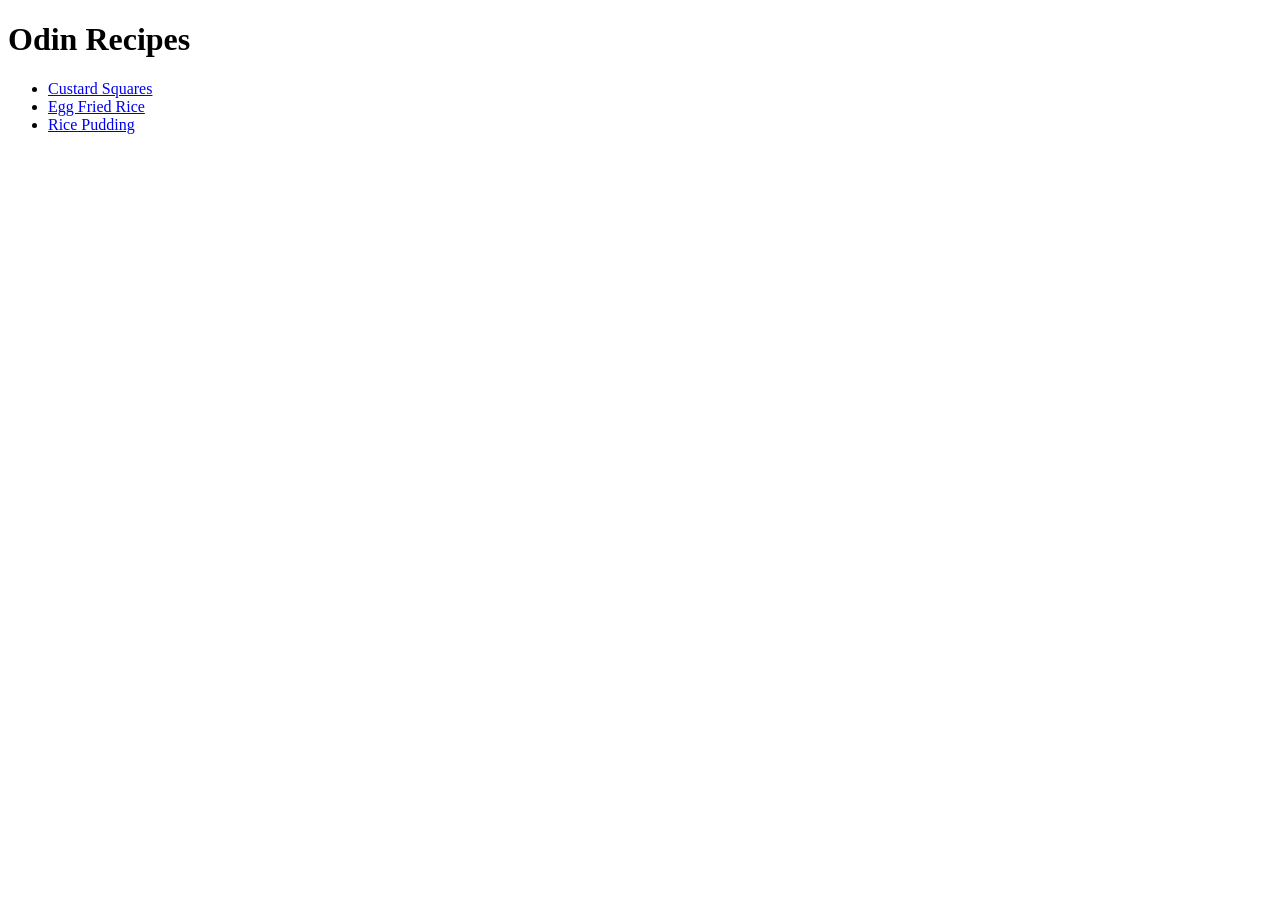
==== index.html @ 12f70388 "forgot to stage index.html" ====
<!doctype html>
<html lang="en">
    <head>
        <meta charset="UTF-8" />
        <meta name="viewport" content="width=device-width, initial-scale=1.0" />
        <title>Odin Recipes</title>
    </head>
    <body>
        <h1>Odin Recipes</h1>
        <ul>
            <li><a href="./recipes/custard-square.html">Custard Squares</a></li>
            <li><a href="./recipes/egg-fried-rice.html">Egg Fried Rice</a></li>
            <li><a href="./recipes/rice-pudding.html">Rice Pudding</a></li>
        </ul>
    </body>
</html>
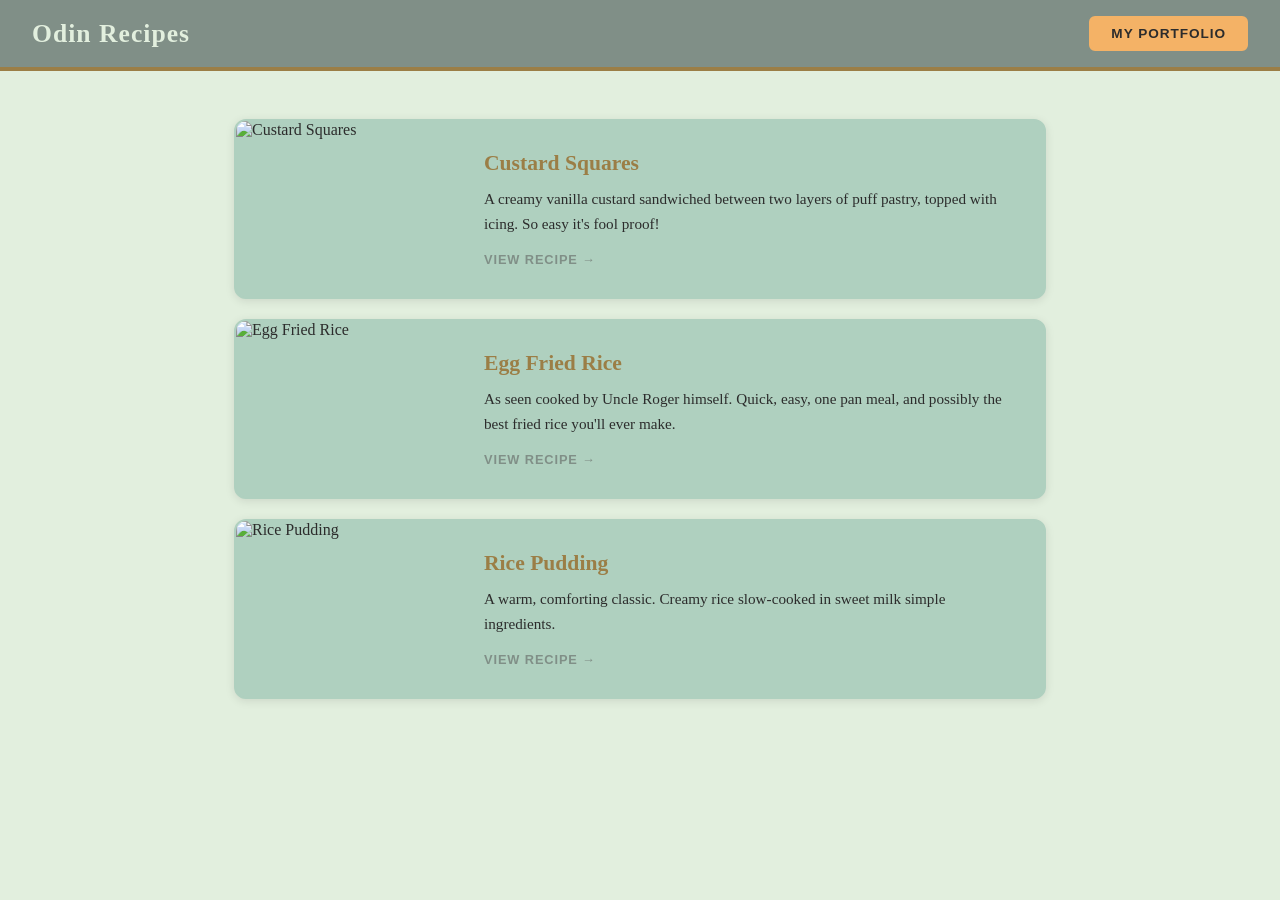
==== commit 357c224f: "added css styles to index.html" ====
--- a/index.html
+++ b/index.html
@@ -2,15 +2,72 @@
 <html lang="en">
     <head>
         <meta charset="UTF-8" />
+        <link rel="stylesheet" href="./styles.css" />
         <meta name="viewport" content="width=device-width, initial-scale=1.0" />
         <title>Odin Recipes</title>
     </head>
     <body>
-        <h1>Odin Recipes</h1>
-        <ul>
-            <li><a href="./recipes/custard-square.html">Custard Squares</a></li>
-            <li><a href="./recipes/egg-fried-rice.html">Egg Fried Rice</a></li>
-            <li><a href="./recipes/rice-pudding.html">Rice Pudding</a></li>
-        </ul>
+        <div class="header">
+            <div class="top-bar">
+                <div class="title">
+                    <h1>Odin Recipes</h1>
+                </div>
+                <div class="nav">
+                    <a href="#" class="nav-cta">My Portfolio</a>
+                </div>
+            </div>
+        </div>
+
+        <main class="recipe-list">
+            <a href="./recipes/custard-square.html" class="recipe-card">
+                <img
+                    src="https://storage.ghost.io/c/14/e5/14e54dda-2672-4423-a0f0-632d047aeded/content/images/size/w1140/2023/06/DSC_6307.JPG"
+                    alt="Custard Squares"
+                    style="object-position: center 30%"
+                />
+                <div class="recipe-info">
+                    <h2>Custard Squares</h2>
+                    <p>
+                        A creamy vanilla custard sandwiched between two layers
+                        of puff pastry, topped with icing. So easy it's fool
+                        proof!
+                    </p>
+                    <span class="recipe-cta">View Recipe &rarr;</span>
+                </div>
+            </a>
+
+            <a href="./recipes/egg-fried-rice.html" class="recipe-card">
+                <img
+                    src="https://imhungryforthat.com/wp-content/uploads/2022/01/fried-rice-recipe.jpg.webp"
+                    alt="Egg Fried Rice"
+                    style="object-position: center 70%"
+                />
+                <div class="recipe-info">
+                    <h2>Egg Fried Rice</h2>
+                    <p>
+                        As seen cooked by Uncle Roger himself. Quick, easy, one
+                        pan meal, and possibly the best fried rice you'll ever
+                        make.
+                    </p>
+                    <span class="recipe-cta">View Recipe &rarr;</span>
+                </div>
+            </a>
+
+            <a href="./recipes/rice-pudding.html" class="recipe-card">
+                <img
+                    src="https://easysweetmeal.b-cdn.net/images/old-fashioned-rice-pudding.jpg"
+                    alt="Rice Pudding"
+                    style="object-position: center 20%"
+                />
+                <div class="recipe-info">
+                    <h2>Rice Pudding</h2>
+                    <p>
+                        A warm, comforting classic. Creamy rice slow-cooked in
+                        sweet milk simple ingredients.
+                    </p>
+                    <span class="recipe-cta">View Recipe &rarr;</span>
+                </div>
+            </a>
+        </main>
     </body>
 </html>
--- a/styles.css
+++ b/styles.css
@@ -0,0 +1,131 @@
+/* === Base === */
+* {
+    box-sizing: border-box;
+    margin: 0;
+    padding: 0;
+}
+
+body {
+    background-color: #e2efde;
+    font-family: Georgia, "Times New Roman", serif;
+    color: #2c2c2c;
+    min-height: 100vh;
+}
+
+/* === Header === */
+.top-bar {
+    background-color: #808f87;
+    display: flex;
+    justify-content: space-between;
+    align-items: center;
+    padding: 16px 32px;
+    border-bottom: 4px solid #9b7e46;
+}
+
+.top-bar h1 {
+    color: #e2efde;
+    font-size: 1.6rem;
+    letter-spacing: 0.04em;
+}
+
+.nav-cta {
+    display: inline-block;
+    padding: 8px 20px;
+    background-color: #f4b266;
+    color: #2c2c2c;
+    text-decoration: none;
+    font-family: Arial, sans-serif;
+    font-size: 0.85rem;
+    font-weight: bold;
+    letter-spacing: 0.07em;
+    text-transform: uppercase;
+    border-radius: 6px;
+    border: 2px solid #f4b266;
+    transition:
+        background-color 0.2s ease,
+        color 0.2s ease,
+        border-color 0.2s ease;
+}
+
+.nav-cta:hover {
+    background-color: transparent;
+    color: #f4b266;
+}
+
+/* === Recipe List === */
+.recipe-list {
+    max-width: 860px;
+    margin: 48px auto;
+    padding: 0 24px;
+    display: flex;
+    flex-direction: column;
+    gap: 20px;
+}
+
+/* === Recipe Card === */
+.recipe-card {
+    display: flex;
+    flex-direction: row;
+    align-items: stretch;
+    height: 180px;
+    text-decoration: none;
+    color: inherit;
+    background-color: #afd0bf;
+    border-radius: 12px;
+    overflow: hidden;
+    border: 2px solid #afd0bf;
+    box-shadow: 0 2px 10px rgba(0, 0, 0, 0.1);
+    transition:
+        transform 0.2s ease,
+        box-shadow 0.2s ease,
+        border-color 0.2s ease;
+}
+
+.recipe-card:hover {
+    transform: translateY(-4px);
+    box-shadow: 0 10px 28px rgba(0, 0, 0, 0.15);
+    border-color: #f4b266;
+}
+
+.recipe-card img {
+    width: 220px;
+    height: 100%;
+    object-fit: cover;
+    flex-shrink: 0;
+}
+
+.recipe-info {
+    padding: 24px 28px;
+    display: flex;
+    flex-direction: column;
+    justify-content: center;
+    gap: 10px;
+    background-color: #afd0bf;
+}
+
+.recipe-info h2 {
+    font-size: 1.35rem;
+    color: #9b7e46;
+}
+
+.recipe-info p {
+    font-size: 0.95rem;
+    line-height: 1.65;
+    color: #2c2c2c;
+}
+
+.recipe-cta {
+    display: inline-block;
+    margin-top: 6px;
+    font-size: 0.8rem;
+    font-family: Arial, sans-serif;
+    font-weight: bold;
+    letter-spacing: 0.07em;
+    text-transform: uppercase;
+    color: #808f87;
+    transition: color 0.2s;
+}
+
+.recipe-card:hover .recipe-cta {
+    color: #f4b266;
+}
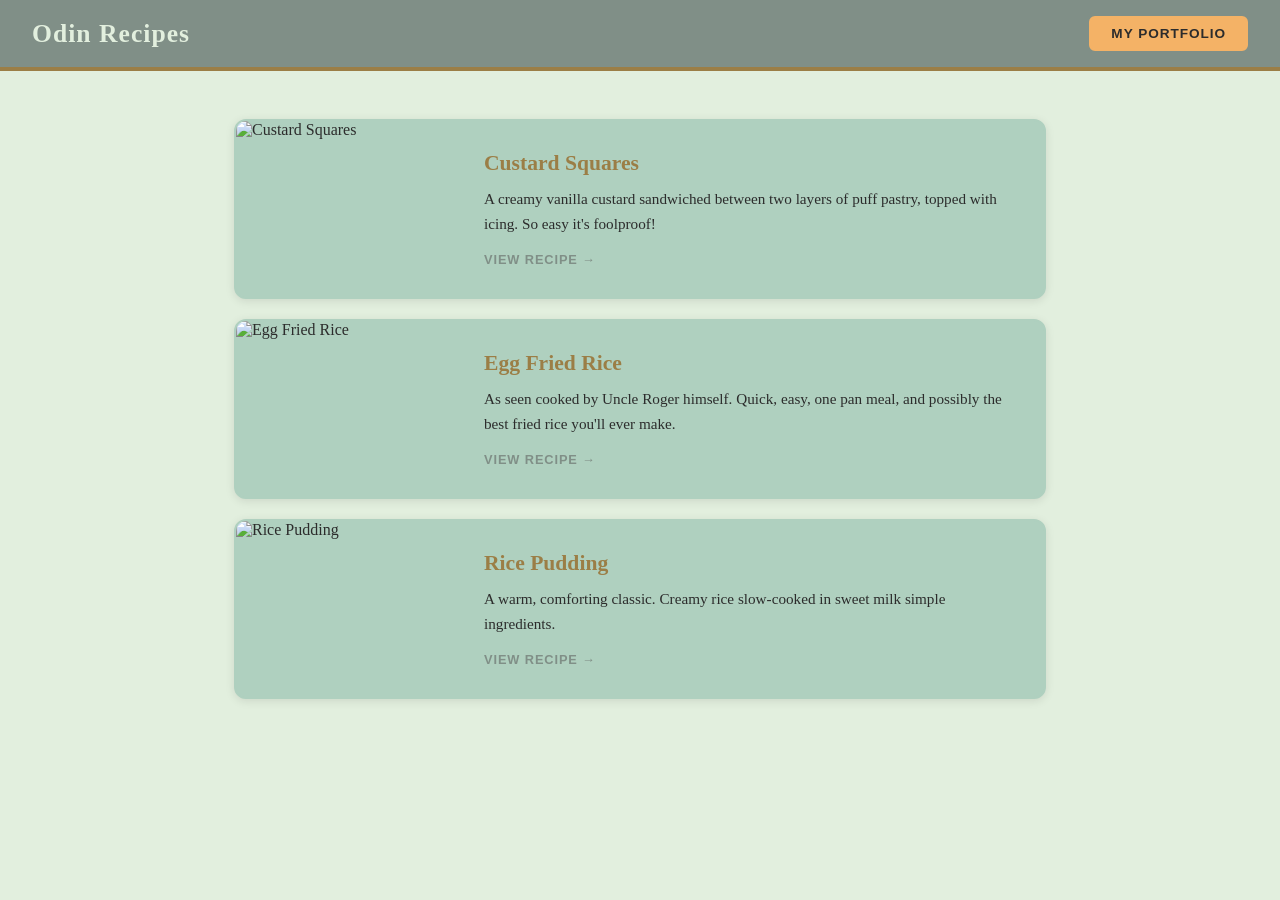
==== commit cf650296: "added css styles for recipe pages & fixed typos" ====
--- a/index.html
+++ b/index.html
@@ -29,8 +29,8 @@
                     <h2>Custard Squares</h2>
                     <p>
                         A creamy vanilla custard sandwiched between two layers
-                        of puff pastry, topped with icing. So easy it's fool
-                        proof!
+                        of puff pastry, topped with icing. So easy it's
+                        foolproof!
                     </p>
                     <span class="recipe-cta">View Recipe &rarr;</span>
                 </div>
--- a/styles.css
+++ b/styles.css
@@ -129,3 +129,153 @@
 .recipe-card:hover .recipe-cta {
     color: #f4b266;
 }
+
+/* === Back Link === */
+.nav-back {
+    color: #e2efde;
+    text-decoration: none;
+    font-family: Arial, sans-serif;
+    font-size: 0.85rem;
+    letter-spacing: 0.05em;
+    text-transform: uppercase;
+    border-bottom: 1px solid transparent;
+    transition: border-color 0.2s;
+}
+
+.nav-back:hover {
+    border-color: #e2efde;
+}
+
+/* === Recipe Page === */
+body.recipe-page {
+    background-color: #afd0bf;
+}
+
+.recipe {
+    max-width: 720px;
+    margin: 48px auto;
+    padding: 48px 56px 64px;
+    background-color: #e2efde;
+    box-shadow:
+        0 4px 24px rgba(0, 0, 0, 0.12),
+        0 1px 6px rgba(0, 0, 0, 0.08);
+    border-top: 5px solid #9b7e46;
+}
+
+.recipe > h1 {
+    font-size: 2.4rem;
+    color: #2c2c2c;
+    margin-top: 40px;
+    margin-bottom: 4px;
+    letter-spacing: 0.01em;
+}
+
+.recipe > h2 {
+    font-size: 1rem;
+    font-style: italic;
+    font-weight: normal;
+    color: #808f87;
+    margin-bottom: 24px;
+    letter-spacing: 0.02em;
+}
+
+.recipe .subtext {
+    border-left: 3px solid #9b7e46;
+    padding-left: 16px;
+    margin-bottom: 40px;
+    display: flex;
+    flex-direction: column;
+    gap: 8px;
+}
+
+.recipe .subtext p {
+    font-size: 0.95rem;
+    line-height: 1.7;
+    color: #2c2c2c;
+    font-style: italic;
+}
+
+.recipe .ingredients,
+.recipe .method {
+    margin-bottom: 40px;
+}
+
+.recipe .ingredients h2,
+.recipe .method h2 {
+    font-size: 1.1rem;
+    text-transform: uppercase;
+    letter-spacing: 0.1em;
+    color: #9b7e46;
+    border-bottom: 1px solid #afd0bf;
+    padding-bottom: 8px;
+    margin-bottom: 16px;
+}
+
+.recipe .ingredients ul {
+    list-style: none;
+    padding: 0;
+    display: flex;
+    flex-direction: column;
+    gap: 8px;
+}
+
+.recipe .ingredients ul li {
+    font-size: 0.95rem;
+    line-height: 1.5;
+    color: #2c2c2c;
+    padding: 8px 12px;
+    background-color: #e2efde;
+    border-left: 3px solid #afd0bf;
+}
+
+.recipe .ingredients ul li:nth-child(even) {
+    background-color: #afd0bf;
+}
+
+.recipe .method ol {
+    padding-left: 0;
+    list-style: none;
+    counter-reset: method-counter;
+    display: flex;
+    flex-direction: column;
+    gap: 12px;
+}
+
+.recipe .method ol li {
+    counter-increment: method-counter;
+    display: flex;
+    gap: 16px;
+    font-size: 0.95rem;
+    line-height: 1.7;
+    color: #2c2c2c;
+}
+
+.recipe .method ol li::before {
+    content: counter(method-counter);
+    font-family: Georgia, serif;
+    font-size: 1.2rem;
+    font-weight: bold;
+    color: #9b7e46;
+    min-width: 28px;
+    padding-top: 1px;
+}
+
+.image-card {
+    background-color: #e2efde;
+    display: inline-flex;
+    flex-direction: column;
+    align-items: center;
+    padding: 12px 12px 20px 12px;
+    border: 1px solid #afd0bf;
+    border-top: 4px solid #9b7e46;
+    box-shadow: 0 4px 16px rgba(0, 0, 0, 0.1);
+    gap: 12px;
+    margin: 0 auto;
+}
+
+.image-card img {
+    width: 300px;
+    height: 300px;
+    object-fit: cover;
+    display: block;
+}
